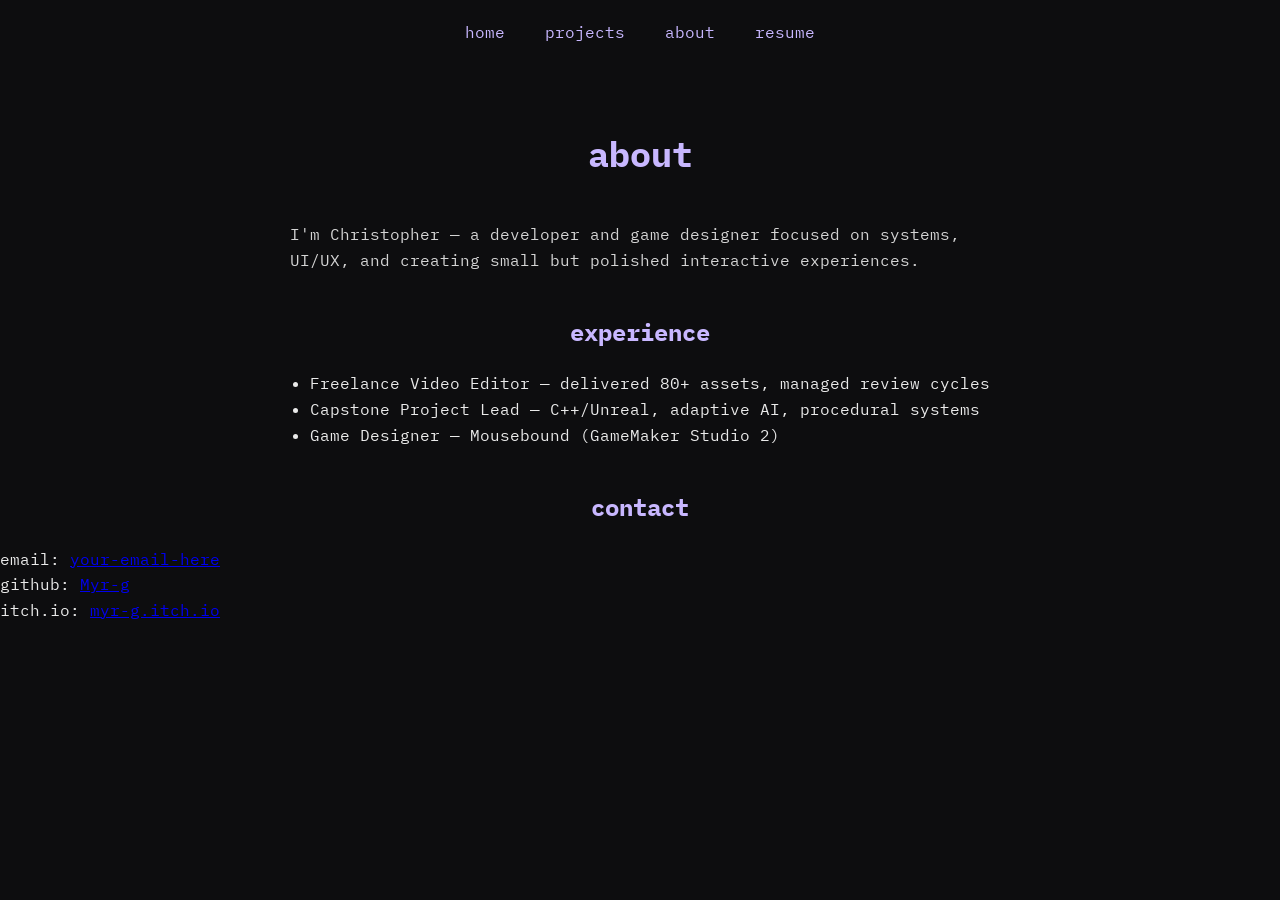
==== about.html @ 8c5e49e0 "html and css files" ====
<!DOCTYPE html>
<html lang="en">
<head>
  <meta charset="UTF-8">
  <title>About — Christopher</title>
  <link rel="stylesheet" href="style.css">
</head>

<body>
  <div class="overlay"></div>

  <nav>
    <a href="index.html">home</a>
    <a href="projects.html">projects</a>
    <a href="about.html">about</a>
    <a href="resume.pdf">resume</a>
  </nav>

  <main>
    <h1 class="page-title">about</h1>

    <section class="about-section">
      <p>
        I'm Christopher — a developer and game designer focused on systems,
        UI/UX, and creating small but polished interactive experiences.
      </p>
    </section>

    <h2 class="section-title">experience</h2>
    <ul class="experience-list">
      <li>Freelance Video Editor — delivered 80+ assets, managed review cycles</li>
      <li>Capstone Project Lead — C++/Unreal, adaptive AI, procedural systems</li>
      <li>Game Designer — Mousebound (GameMaker Studio 2)</li>
    </ul>

    <h2 class="section-title">contact</h2>
    <p>
      email: <a href="mailto:your-email-here">your-email-here</a><br>
      github: <a href="https://github.com/Myr-g">Myr-g</a><br>
      itch.io: <a href="https://myr-g.itch.io">myr-g.itch.io</a>
    </p>
  </main>
</body>
</html>
---- style.css ----
/* ====== GLOBAL ====== */

@import url('https://fonts.googleapis.com/css2?family=IBM+Plex+Mono:wght@300;400;600&display=swap');

body {
  margin: 0;
  padding: 0;
  background: #0d0d0f;
  color: #eaeaea;
  font-family: 'IBM Plex Mono', monospace;
  line-height: 1.6;
  position: relative;
}

/* CRT + grain overlay */
.overlay {
  pointer-events: none;
  position: fixed;
  inset: 0;
  background:
    url('assets/textures/scanlines.png'),
    url('assets/textures/grain.png');
  opacity: 0.08;
  mix-blend-mode: screen;
}

/* ====== NAV ====== */

nav {
  padding: 20px;
  text-align: center;
}

nav a {
  margin: 0 15px;
  color: #c8b7ff; /* ghost lavender */
  text-decoration: none;
  font-weight: 400;
  transition: 0.2s;
}

nav a:hover {
  text-shadow: 0 0 6px #c8b7ff;
}

/* ====== TITLES ====== */

.title {
  font-size: 3rem;
  text-align: center;
  margin-top: 80px;
  color: #c8b7ff;
}

.subtitle {
  text-align: center;
  opacity: 0.8;
}

.page-title {
  text-align: center;
  font-size: 2.2rem;
  margin-top: 60px;
  color: #c8b7ff;
}

/* ====== LANDING ====== */

.intro {
  text-align: center;
  margin-top: 40px;
  opacity: 0.9;
}

.buttons {
  text-align: center;
  margin-top: 30px;
}

.btn {
  display: inline-block;
  padding: 10px 20px;
  border: 1px solid #c8b7ff;
  color: #c8b7ff;
  text-decoration: none;
  margin: 10px;
  transition: 0.2s;
}

.btn:hover {
  background: #c8b7ff22;
  text-shadow: 0 0 6px #c8b7ff;
}

/* ====== PROJECTS ====== */

.project-grid {
  max-width: 800px;
  margin: 40px auto;
}

.project-card {
  border: 1px solid #c8b7ff44;
  padding: 20px;
  margin-bottom: 20px;
  border-radius: 4px;
  transition: 0.2s;
}

.project-card:hover {
  border-color: #c8b7ff;
  background: #c8b7ff10;
}

.project-link {
  color: #c8b7ff;
  text-decoration: none;
}

/* ====== ABOUT ====== */

.about-section {
  max-width: 700px;
  margin: 40px auto;
  opacity: 0.9;
}

.section-title {
  text-align: center;
  margin-top: 40px;
  color: #c8b7ff;
}

.experience-list {
  max-width: 700px;
  margin: 20px auto;
}
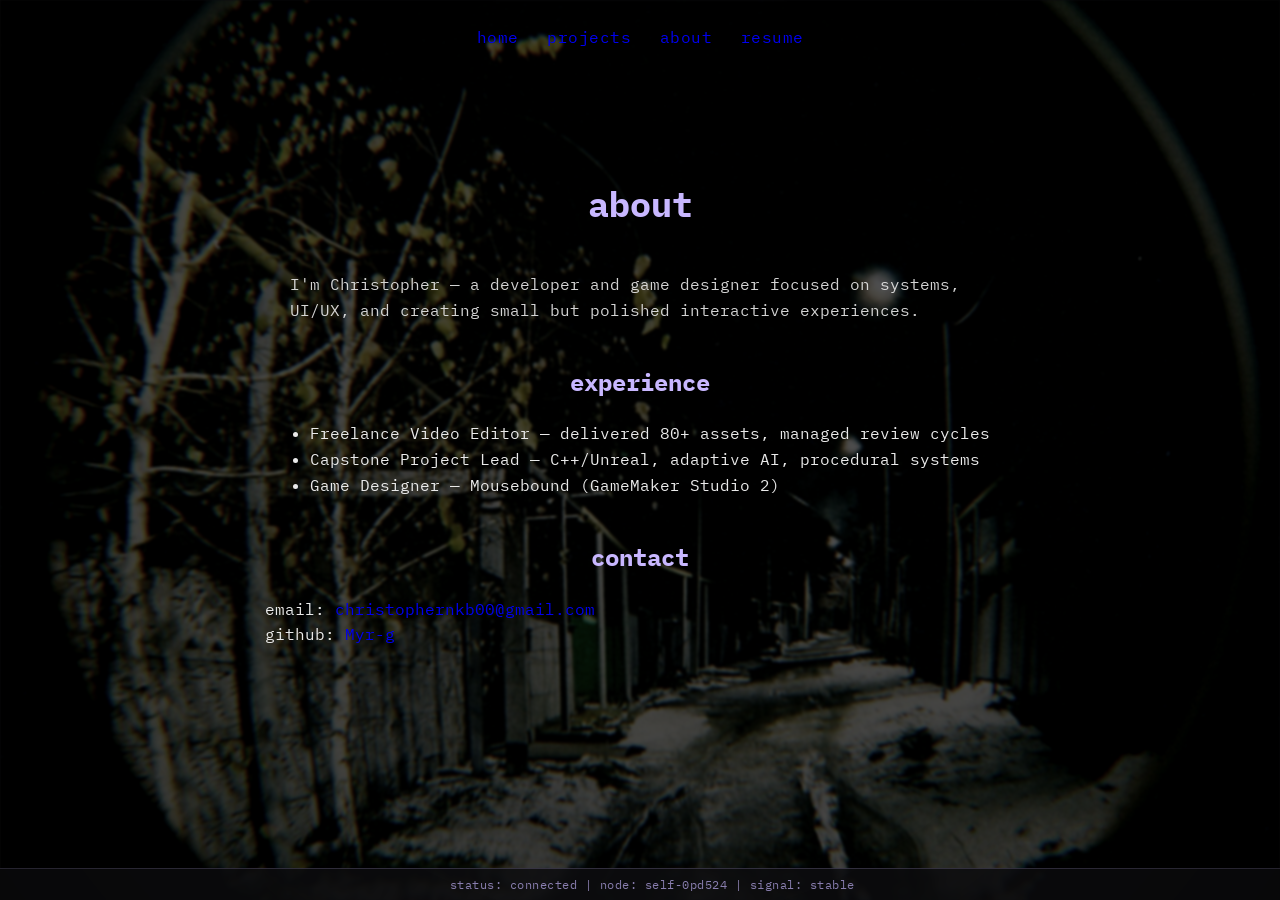
==== commit a78f3400: "updated css & aesthetics" ====
--- a/about.html
+++ b/about.html
@@ -2,7 +2,7 @@
 <html lang="en">
 <head>
   <meta charset="UTF-8">
-  <title>About — Christopher</title>
+  <title>Christopher (Myr) - Portfolio</title>
   <link rel="stylesheet" href="style.css">
 </head>
 
@@ -35,10 +35,14 @@
 
     <h2 class="section-title">contact</h2>
     <p>
-      email: <a href="mailto:your-email-here">your-email-here</a><br>
+      email: <a href="mailto:christophernkb00@gmail.com">christophernkb00@gmail.com</a><br>
       github: <a href="https://github.com/Myr-g">Myr-g</a><br>
-      itch.io: <a href="https://myr-g.itch.io">myr-g.itch.io</a>
     </p>
   </main>
 </body>
+
+<footer class="status-bar">
+  status: connected | node: self-0pd524 | signal: stable
+</footer>
+
 </html>
--- a/style.css
+++ b/style.css
@@ -1,4 +1,4 @@
-/* ====== GLOBAL ====== */
+/* ==== GLOBAL ==== */
 
 @import url('https://fonts.googleapis.com/css2?family=IBM+Plex+Mono:wght@300;400;600&display=swap');
 
@@ -10,9 +10,24 @@
   font-family: 'IBM Plex Mono', monospace;
   line-height: 1.6;
   position: relative;
-}
-
-/* CRT + grain overlay */
+  animation: fadeIn 0.6s ease-out;
+}
+
+@keyframes fadeIn {
+  from { opacity: 0; }
+  to { opacity: 1; }
+}
+
+body::before {
+  content: "";
+  position: fixed;
+  inset: 0;
+  background: url('assets/moody_street_view_aibek_skakov.jpg') center/cover no-repeat;
+  filter: brightness(0.35) contrast(1.1) saturate(0.7) blur(1.25px);
+  z-index: -2;
+}
+
+/* CRT & Grain Overlay */
 .overlay {
   pointer-events: none;
   position: fixed;
@@ -24,26 +39,54 @@
   mix-blend-mode: screen;
 }
 
-/* ====== NAV ====== */
+/* ==== NAV ==== */
 
 nav {
-  padding: 20px;
-  text-align: center;
+  padding: 25px 0;
+  text-align: center;
+  letter-spacing: 0.5px;
 }
 
 nav a {
-  margin: 0 15px;
-  color: #c8b7ff; /* ghost lavender */
-  text-decoration: none;
-  font-weight: 400;
-  transition: 0.2s;
-}
-
-nav a:hover {
-  text-shadow: 0 0 6px #c8b7ff;
-}
-
-/* ====== TITLES ====== */
+  position: relative;
+  margin: 0px 9px;
+}
+
+nav a::after {
+  content: "";
+  position: absolute;
+  left: 0;
+  bottom: -3px;
+  width: 0%;
+  height: 1px;
+  background: #c8b7ff;
+  transition: width 0.25s ease;
+}
+
+nav a:hover::after {
+  width: 100%;
+}
+
+
+/* ==== STATUS BAR ==== */
+.status-bar {
+  position: fixed;
+  bottom: 0;
+  left: 0;
+  width: 100%;
+  padding: 6px 12px;
+  font-size: 0.75rem;
+  color: #c8b7ffaa;
+  background: #0d0d0fdd;
+  border-top: 1px solid #c8b7ff33;
+  backdrop-filter: blur(2px);
+  letter-spacing: 0.5px;
+  text-align: center;
+  pointer-events: none;
+}
+
+
+/* ==== TITLES ==== */
 
 .title {
   font-size: 3rem;
@@ -64,7 +107,13 @@
   color: #c8b7ff;
 }
 
-/* ====== LANDING ====== */
+/* ==== LANDING ==== */
+
+main {
+  max-width: 750px;
+  margin: 0 auto;
+  padding: 40px 20px;
+}
 
 .intro {
   text-align: center;
@@ -92,7 +141,16 @@
   text-shadow: 0 0 6px #c8b7ff;
 }
 
-/* ====== PROJECTS ====== */
+body::after {
+  content: "";
+  position: fixed;
+  inset: 0;
+  pointer-events: none;
+  background: radial-gradient(circle, transparent 60%, #000 100%);
+  opacity: 0.25;
+}
+
+/* ==== PROJECTS ==== */
 
 .project-grid {
   max-width: 800px;
@@ -117,7 +175,7 @@
   text-decoration: none;
 }
 
-/* ====== ABOUT ====== */
+/* ==== ABOUT ==== */
 
 .about-section {
   max-width: 700px;
@@ -135,3 +193,12 @@
   max-width: 700px;
   margin: 20px auto;
 }
+
+a {
+  text-decoration: none;
+  border-bottom: 1px solid transparent;
+}
+
+a:hover {
+  border-bottom: 1px solid #c8b7ff;
+}
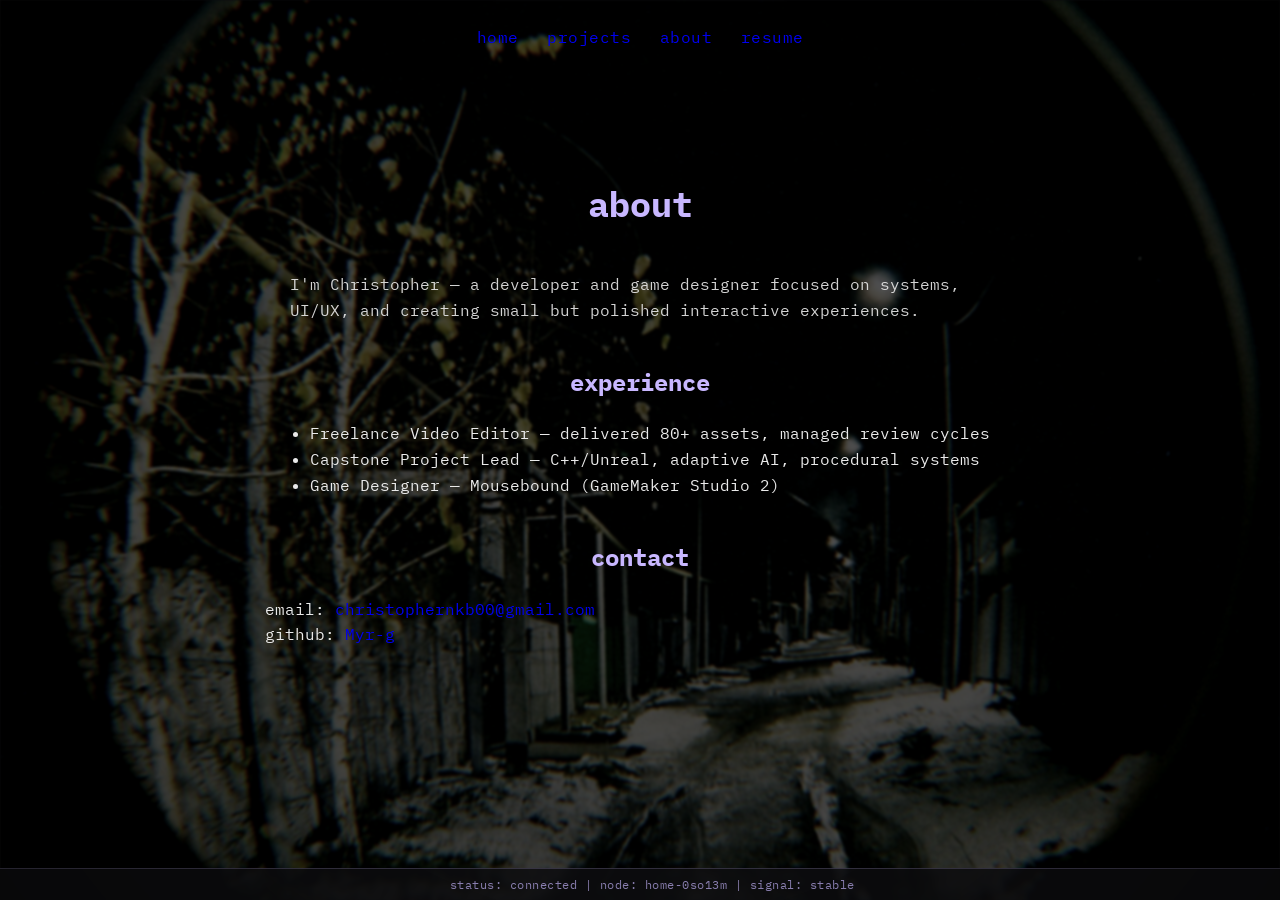
==== commit 69d3bde3: "updated 'projects' page" ====
--- a/about.html
+++ b/about.html
@@ -42,7 +42,7 @@
 </body>
 
 <footer class="status-bar">
-  status: connected | node: self-0pd524 | signal: stable
+    <span class="status">status: connected | node: home-0so13m | signal: stable</span>
 </footer>
 
 </html>
--- a/style.css
+++ b/style.css
@@ -50,6 +50,14 @@
 nav a {
   position: relative;
   margin: 0px 9px;
+}
+
+nav a:hover {
+  text-shadow: 0 0 6px #c8b7ff, 0 0 12px #c8b7ff;
+}
+
+nav a:visited {
+    color: #0000EE;
 }
 
 nav a::after {
@@ -85,6 +93,18 @@
   pointer-events: none;
 }
 
+.status {
+  animation: pulse 2.4s ease-in-out infinite;
+}
+
+
+@keyframes pulse {
+  0%   { opacity: 0.65; text-shadow: 0 0 4px #c8b7ff55; }
+  50%  { opacity: 1;    text-shadow: 0 0 8px #c8b7ffcc; }
+  100% { opacity: 0.65; text-shadow: 0 0 4px #c8b7ff55; }
+}
+
+
 
 /* ==== TITLES ==== */
 
@@ -175,6 +195,42 @@
   text-decoration: none;
 }
 
+.read-more {
+  color: #c8b7ff;
+  cursor: pointer;
+  font-family: monospace;
+  margin-top: 10px;
+}
+
+.read-more:hover {
+  text-shadow: 0 0 6px #c8b7ff, 0 0 12px #c8b7ff;
+}
+
+.details.hidden {
+  display: none;
+}
+
+.details {
+  margin-top: 15px;
+  border-left: 1px solid #c8b7ff44;
+  padding-left: 12px;
+  animation: fadeIn 0.2s ease-out;
+}
+
+.details p {
+  font-size: 0.85rem;
+}
+
+.subheader {
+  font-family: monospace;
+  font-size: 0.9rem;
+  color: #c8b7ff;
+  margin-top: 15px;
+  margin-bottom: 5px;
+  text-transform: uppercase;
+  letter-spacing: 1px;
+}
+
 /* ==== ABOUT ==== */
 
 .about-section {
@@ -201,4 +257,5 @@
 
 a:hover {
   border-bottom: 1px solid #c8b7ff;
-}
+  text-shadow: 0 0 6px #c8b7ff, 0 0 12px #c8b7ff;
+}
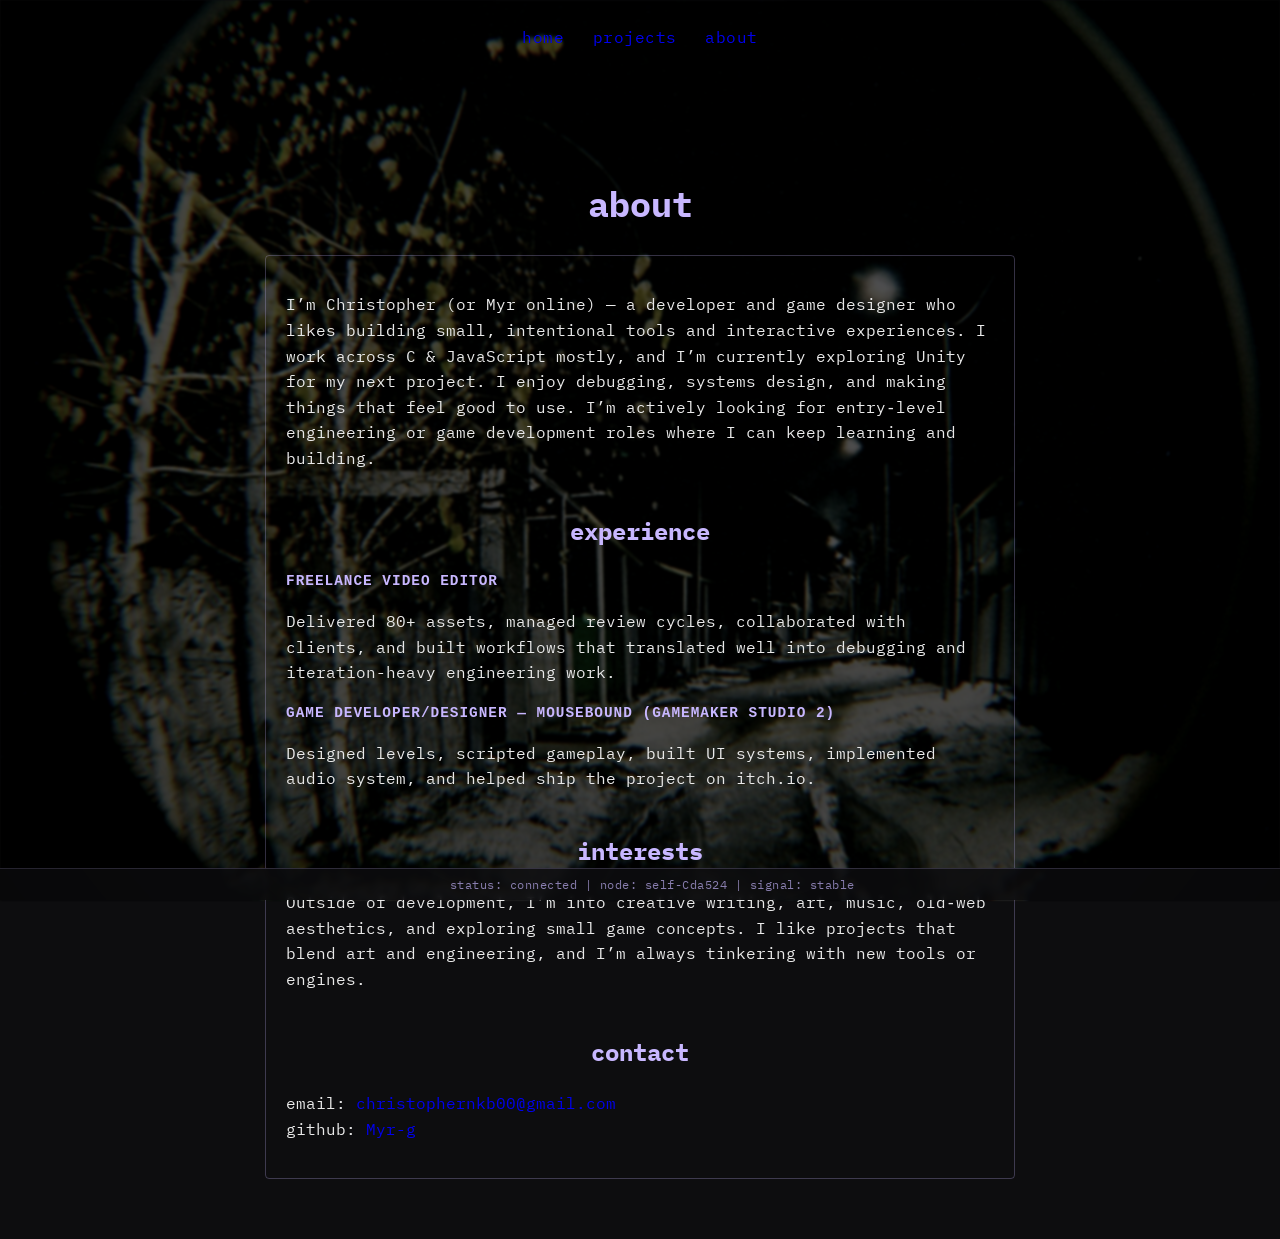
==== commit aa3f7007: "updated home & about page content" ====
--- a/about.html
+++ b/about.html
@@ -13,36 +13,39 @@
     <a href="index.html">home</a>
     <a href="projects.html">projects</a>
     <a href="about.html">about</a>
-    <a href="resume.pdf">resume</a>
   </nav>
 
   <main>
     <h1 class="page-title">about</h1>
 
-    <section class="about-section">
+    <div class="terminal-card">
       <p>
-        I'm Christopher — a developer and game designer focused on systems,
-        UI/UX, and creating small but polished interactive experiences.
+        I’m Christopher (or Myr online) — a developer and game designer who likes building small, intentional tools and interactive experiences. I work across C & JavaScript mostly, and I’m currently exploring Unity for my next project. I enjoy debugging, systems design, and making things that feel good to use. I’m actively looking for entry‑level engineering or game development roles where I can keep learning and building.
       </p>
-    </section>
 
-    <h2 class="section-title">experience</h2>
-    <ul class="experience-list">
-      <li>Freelance Video Editor — delivered 80+ assets, managed review cycles</li>
-      <li>Capstone Project Lead — C++/Unreal, adaptive AI, procedural systems</li>
-      <li>Game Designer — Mousebound (GameMaker Studio 2)</li>
-    </ul>
+      <h2 class="section-title">experience</h2>
+      <h3 class="subheader">Freelance Video Editor</h3>
+      <p>Delivered 80+ assets, managed review cycles, collaborated with clients, and built workflows that translated well into debugging and iteration-heavy engineering work.</p>
+    
+      <h3 class="subheader">Game Developer/Designer — Mousebound (GameMaker Studio 2)</h3>
+      <p>Designed levels, scripted gameplay, built UI systems, implemented audio system, and helped ship the project on itch.io.</p>
 
-    <h2 class="section-title">contact</h2>
-    <p>
-      email: <a href="mailto:christophernkb00@gmail.com">christophernkb00@gmail.com</a><br>
-      github: <a href="https://github.com/Myr-g">Myr-g</a><br>
-    </p>
+      <h2 class="section-title">interests</h2>
+      <p>
+        Outside of development, I’m into creative writing, art, music, old‑web aesthetics, and exploring small game concepts. I like projects that blend art and engineering, and I’m always tinkering with new tools or engines.
+      </p>
+
+      <h2 class="section-title">contact</h2>
+      <p>
+        email: <a href="mailto:christophernkb00@gmail.com">christophernkb00@gmail.com</a><br>
+        github: <a href="https://github.com/Myr-g">Myr-g</a><br>
+      </p>
+    </div>
   </main>
 </body>
 
 <footer class="status-bar">
-    <span class="status">status: connected | node: home-0so13m | signal: stable</span>
+    <span class="status">status: connected | node: self-Cda524 | signal: stable</span>
 </footer>
 
 </html>
--- a/style.css
+++ b/style.css
@@ -39,6 +39,19 @@
   mix-blend-mode: screen;
 }
 
+.terminal-card {
+  border: 1px solid #c8b7ff44;
+  padding: 20px;
+  margin-bottom: 20px;
+  border-radius: 4px;
+  transition: 0.2s;
+}
+
+.terminal-card:hover {
+  border-color: #c8b7ff;
+  background: #c8b7ff10;
+}
+
 /* ==== NAV ==== */
 
 nav {
@@ -57,8 +70,13 @@
 }
 
 nav a:visited {
-    color: #0000EE;
-}
+  color: #0000EE;
+}
+
+nav a:active {
+  color: red;
+}
+
 
 nav a::after {
   content: "";
@@ -177,19 +195,6 @@
   margin: 40px auto;
 }
 
-.project-card {
-  border: 1px solid #c8b7ff44;
-  padding: 20px;
-  margin-bottom: 20px;
-  border-radius: 4px;
-  transition: 0.2s;
-}
-
-.project-card:hover {
-  border-color: #c8b7ff;
-  background: #c8b7ff10;
-}
-
 .project-link {
   color: #c8b7ff;
   text-decoration: none;
@@ -233,21 +238,10 @@
 
 /* ==== ABOUT ==== */
 
-.about-section {
-  max-width: 700px;
-  margin: 40px auto;
-  opacity: 0.9;
-}
-
 .section-title {
   text-align: center;
   margin-top: 40px;
   color: #c8b7ff;
-}
-
-.experience-list {
-  max-width: 700px;
-  margin: 20px auto;
 }
 
 a {
@@ -259,3 +253,11 @@
   border-bottom: 1px solid #c8b7ff;
   text-shadow: 0 0 6px #c8b7ff, 0 0 12px #c8b7ff;
 }
+
+a:visited {
+  color: #0000EE;
+}
+
+a:active {
+  color: red;
+}
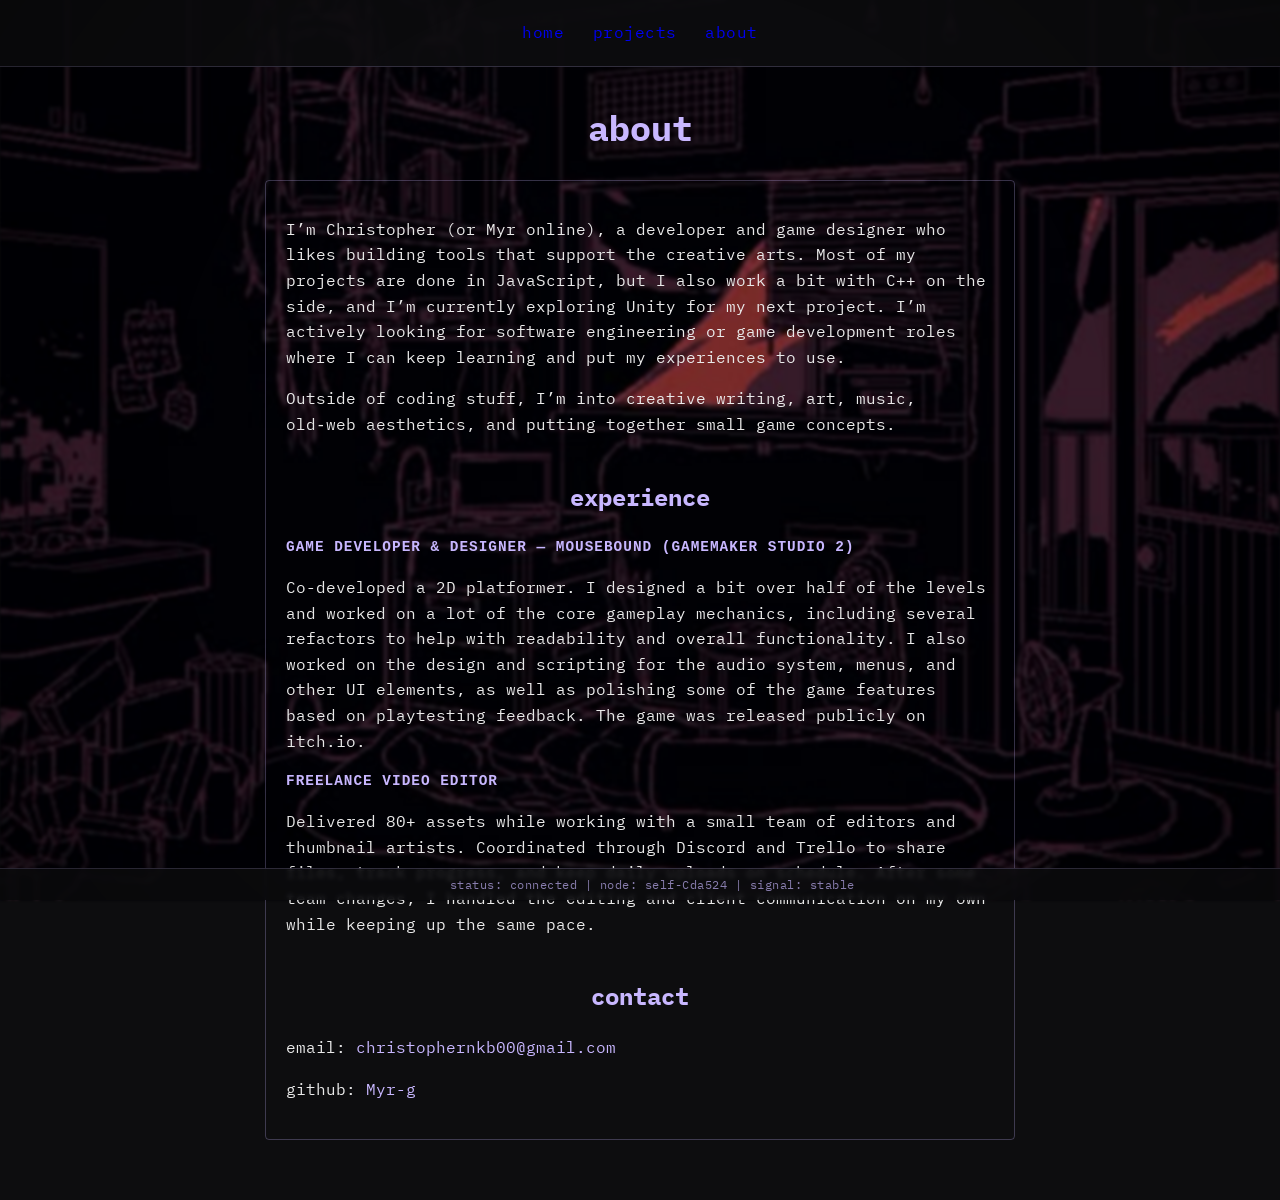
==== commit 24cc7097: "added project card + updated about page" ====
--- a/about.html
+++ b/about.html
@@ -19,27 +19,20 @@
     <h1 class="page-title">about</h1>
 
     <div class="terminal-card">
-      <p>
-        I’m Christopher (or Myr online) — a developer and game designer who likes building small, intentional tools and interactive experiences. I work across C & JavaScript mostly, and I’m currently exploring Unity for my next project. I enjoy debugging, systems design, and making things that feel good to use. I’m actively looking for entry‑level engineering or game development roles where I can keep learning and building.
-      </p>
+      <p>I’m Christopher (or Myr online), a developer and game designer who likes building tools that support the creative arts. Most of my projects are done in JavaScript, but I also work a bit with C++ on the side, and I’m currently exploring Unity for my next project. I’m actively looking for software engineering or game development roles where I can keep learning and put my experiences to use.</p>
+      <p>Outside of coding stuff, I’m into creative writing, art, music, old‑web aesthetics, and putting together small game concepts.</p>
 
       <h2 class="section-title">experience</h2>
+
+      <h3 class="subheader">Game Developer & Designer — Mousebound (GameMaker Studio 2)</h3>
+      <p>Co-developed a 2D platformer. I designed a bit over half of the levels and worked on a lot of the core gameplay mechanics, including several refactors to help with readability and overall functionality. I also worked on the design and scripting for the audio system, menus, and other UI elements, as well as polishing some of the game features based on playtesting feedback. The game was released publicly on itch.io.</p>
+
       <h3 class="subheader">Freelance Video Editor</h3>
-      <p>Delivered 80+ assets, managed review cycles, collaborated with clients, and built workflows that translated well into debugging and iteration-heavy engineering work.</p>
-    
-      <h3 class="subheader">Game Developer/Designer — Mousebound (GameMaker Studio 2)</h3>
-      <p>Designed levels, scripted gameplay, built UI systems, implemented audio system, and helped ship the project on itch.io.</p>
-
-      <h2 class="section-title">interests</h2>
-      <p>
-        Outside of development, I’m into creative writing, art, music, old‑web aesthetics, and exploring small game concepts. I like projects that blend art and engineering, and I’m always tinkering with new tools or engines.
-      </p>
+      <p>Delivered 80+ assets while working with a small team of editors and thumbnail artists. Coordinated through Discord and Trello to share files, track progress, and keep daily uploads on schedule. After some team changes, I handled the editing and client communication on my own while keeping up the same pace.</p>
 
       <h2 class="section-title">contact</h2>
-      <p>
-        email: <a href="mailto:christophernkb00@gmail.com">christophernkb00@gmail.com</a><br>
-        github: <a href="https://github.com/Myr-g">Myr-g</a><br>
-      </p>
+      <p>email: <a href="mailto:christophernkb00@gmail.com" class="contact-link">christophernkb00@gmail.com</a></p>
+      <p>github: <a href="https://github.com/Myr-g" class="contact-link">Myr-g</a></p>
     </div>
   </main>
 </body>
--- a/style.css
+++ b/style.css
@@ -10,7 +10,7 @@
   font-family: 'IBM Plex Mono', monospace;
   line-height: 1.6;
   position: relative;
-  animation: fadeIn 0.6s ease-out;
+  animation: fadeIn 0.3s ease-out;
 }
 
 @keyframes fadeIn {
@@ -22,8 +22,8 @@
   content: "";
   position: fixed;
   inset: 0;
-  background: url('assets/moody_street_view_aibek_skakov.jpg') center/cover no-repeat;
-  filter: brightness(0.35) contrast(1.1) saturate(0.7) blur(1.25px);
+  background: url('assets/milk2_bedroom.jpg') center/cover no-repeat;
+  filter: brightness(0.85) contrast(1.1) saturate(0.7) blur(1.5px);
   z-index: -2;
 }
 
@@ -55,9 +55,17 @@
 /* ==== NAV ==== */
 
 nav {
-  padding: 25px 0;
+  position: fixed;
+  padding: 20px 0;
   text-align: center;
   letter-spacing: 0.5px;
+
+  top: 0;
+  width: 100%;
+  color: #c8b7ffaa;
+  background: #0d0d0fdd;
+  border-bottom: 1px solid #c8b7ff33;
+  backdrop-filter: blur(2px);
 }
 
 nav a {
@@ -76,7 +84,6 @@
 nav a:active {
   color: red;
 }
-
 
 nav a::after {
   content: "";
@@ -92,7 +99,6 @@
 nav a:hover::after {
   width: 100%;
 }
-
 
 /* ==== STATUS BAR ==== */
 .status-bar {
@@ -115,15 +121,12 @@
   animation: pulse 2.4s ease-in-out infinite;
 }
 
-
 @keyframes pulse {
   0%   { opacity: 0.65; text-shadow: 0 0 4px #c8b7ff55; }
   50%  { opacity: 1;    text-shadow: 0 0 8px #c8b7ffcc; }
   100% { opacity: 0.65; text-shadow: 0 0 4px #c8b7ff55; }
 }
 
-
-
 /* ==== TITLES ==== */
 
 .title {
@@ -153,10 +156,32 @@
   padding: 40px 20px;
 }
 
+.terminal-card.home {
+  margin-top: 5rem;
+}
+
 .intro {
-  text-align: center;
-  margin-top: 40px;
-  opacity: 0.9;
+  display: block;
+  width: fit-content;
+  height: 1.4em; 
+  margin: 0 auto;
+  margin-top: 2rem;
+
+  line-height: 1.4em;
+  font-size: 1rem;
+  letter-spacing: 0.5px;
+
+  color: #eaeaea;
+  border-right: 2px solid #eaeaea;
+
+  white-space: nowrap;
+  overflow: hidden;
+
+  animation: blink 0.8s step-end infinite;
+}
+
+@keyframes blink {
+  50% { border-color: transparent; }
 }
 
 .buttons {
@@ -179,6 +204,14 @@
   text-shadow: 0 0 6px #c8b7ff;
 }
 
+.btn:visited {
+  color: #c8b7ff;
+}
+
+.btn:active {
+  color: red;
+}
+
 body::after {
   content: "";
   position: fixed;
@@ -198,6 +231,14 @@
 .project-link {
   color: #c8b7ff;
   text-decoration: none;
+}
+
+.project-link:visited {
+  color: #c8b7ff;
+}
+
+.project-link:active {
+  color: red;
 }
 
 .read-more {
@@ -222,7 +263,7 @@
   animation: fadeIn 0.2s ease-out;
 }
 
-.details p {
+.details p, li {
   font-size: 0.85rem;
 }
 
@@ -244,6 +285,19 @@
   color: #c8b7ff;
 }
 
+.contact-link {
+  color: #c8b7ff;
+  text-decoration: none;
+}
+
+.contact-link:visited {
+  color: #c8b7ff;
+}
+
+.contact-link:active {
+  color: red;
+}
+
 a {
   text-decoration: none;
   border-bottom: 1px solid transparent;
@@ -253,11 +307,3 @@
   border-bottom: 1px solid #c8b7ff;
   text-shadow: 0 0 6px #c8b7ff, 0 0 12px #c8b7ff;
 }
-
-a:visited {
-  color: #0000EE;
-}
-
-a:active {
-  color: red;
-}
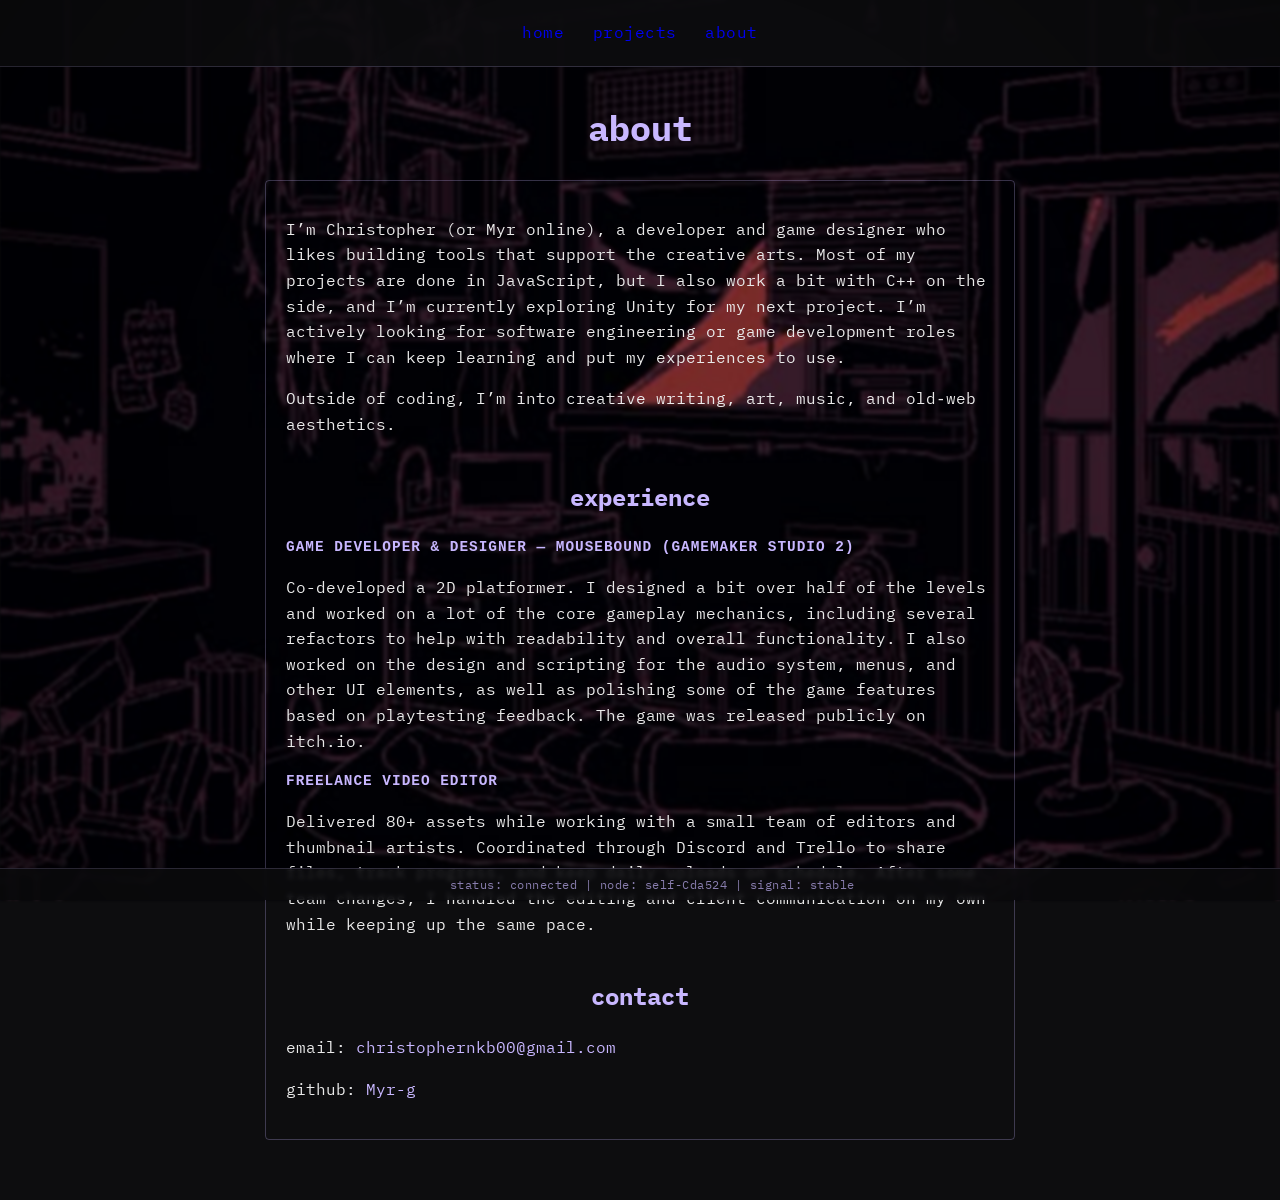
==== commit 15dae6c2: "updated gestalt project card" ====
--- a/about.html
+++ b/about.html
@@ -20,7 +20,7 @@
 
     <div class="terminal-card">
       <p>I’m Christopher (or Myr online), a developer and game designer who likes building tools that support the creative arts. Most of my projects are done in JavaScript, but I also work a bit with C++ on the side, and I’m currently exploring Unity for my next project. I’m actively looking for software engineering or game development roles where I can keep learning and put my experiences to use.</p>
-      <p>Outside of coding stuff, I’m into creative writing, art, music, old‑web aesthetics, and putting together small game concepts.</p>
+      <p>Outside of coding, I’m into creative writing, art, music, and old‑web aesthetics.</p>
 
       <h2 class="section-title">experience</h2>
 
